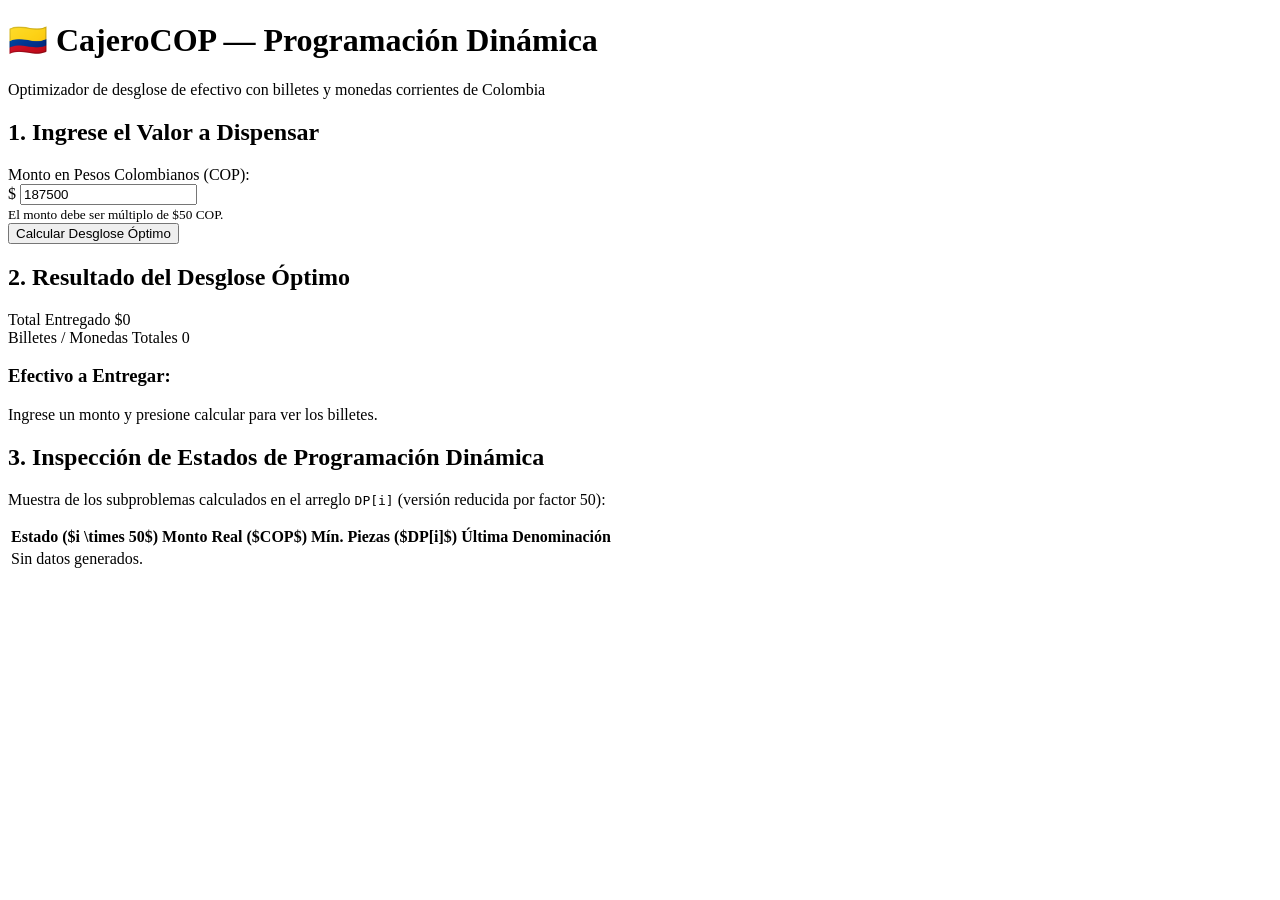
==== 3-cajero-cop-dp/index.html @ 2ed3c8c1 "Inicializar el proyecto con el index.html" ====
<!DOCTYPE html>
<html lang="es">
<head>
    <meta charset="UTF-8">
    <meta name="viewport" content="width=device-width, initial-scale=1.0">
    <title>CajeroCOP - Dispensador Inteligente de Moneda Colombiana</title>
    <link rel="stylesheet" href="styles.css">
</head>
<body>
    <div class="container">
        <header>
            <h1>🇨🇴 CajeroCOP — Programación Dinámica</h1>
            <p>Optimizador de desglose de efectivo con billetes y monedas corrientes de Colombia</p>
        </header>

        <main>
            <!-- Sección de Entrada de Datos -->
            <section class="card input-section">
                <h2>1. Ingrese el Valor a Dispensar</h2>
                <div class="form-group">
                    <label for="amount">Monto en Pesos Colombianos (COP):</label>
                    <div class="input-wrapper">
                        <span>$</span>
                        <input type="number" id="amount" placeholder="Ej: 187500" step="50" min="50" value="187500">
                    </div>
                    <small>El monto debe ser múltiplo de $50 COP.</small>
                </div>
                <button id="btn-calc">Calcular Desglose Óptimo</button>
            </section>

            <!-- Sección de Resultados (Billetes y Monedas) -->
            <section class="card output-section">
                <h2>2. Resultado del Desglose Óptimo</h2>
                <div id="summary-metrics" class="metrics-grid">
                    <div class="metric-box">
                        <span class="metric-title">Total Entregado</span>
                        <span class="metric-value" id="res-total">$0</span>
                    </div>
                    <div class="metric-box">
                        <span class="metric-title">Billetes / Monedas Totales</span>
                        <span class="metric-value" id="res-count">0</span>
                    </div>
                </div>

                <h3>Efectivo a Entregar:</h3>
                <div id="currency-container" class="currency-grid">
                    <p class="placeholder-text">Ingrese un monto y presione calcular para ver los billetes.</p>
                </div>
            </section>

            <!-- Sección de Inspección de Estados DP -->
            <section class="card dp-section">
                <h2>3. Inspección de Estados de Programación Dinámica</h2>
                <p>Muestra de los subproblemas calculados en el arreglo <code>DP[i]</code> (versión reducida por factor 50):</p>
                <div class="table-wrapper">
                    <table id="dp-table">
                        <thead>
                            <tr>
                                <th>Estado ($i \times 50$)</th>
                                <th>Monto Real ($COP$)</th>
                                <th>Mín. Piezas ($DP[i]$)</th>
                                <th>Última Denominación</th>
                            </tr>
                        </thead>
                        <tbody id="dp-table-body">
                            <tr><td colspan="4">Sin datos generados.</td></tr>
                        </tbody>
                    </table>
                </div>
            </section>
        </main>
    </div>

    <script src="app.js"></script>
</body>
</html>
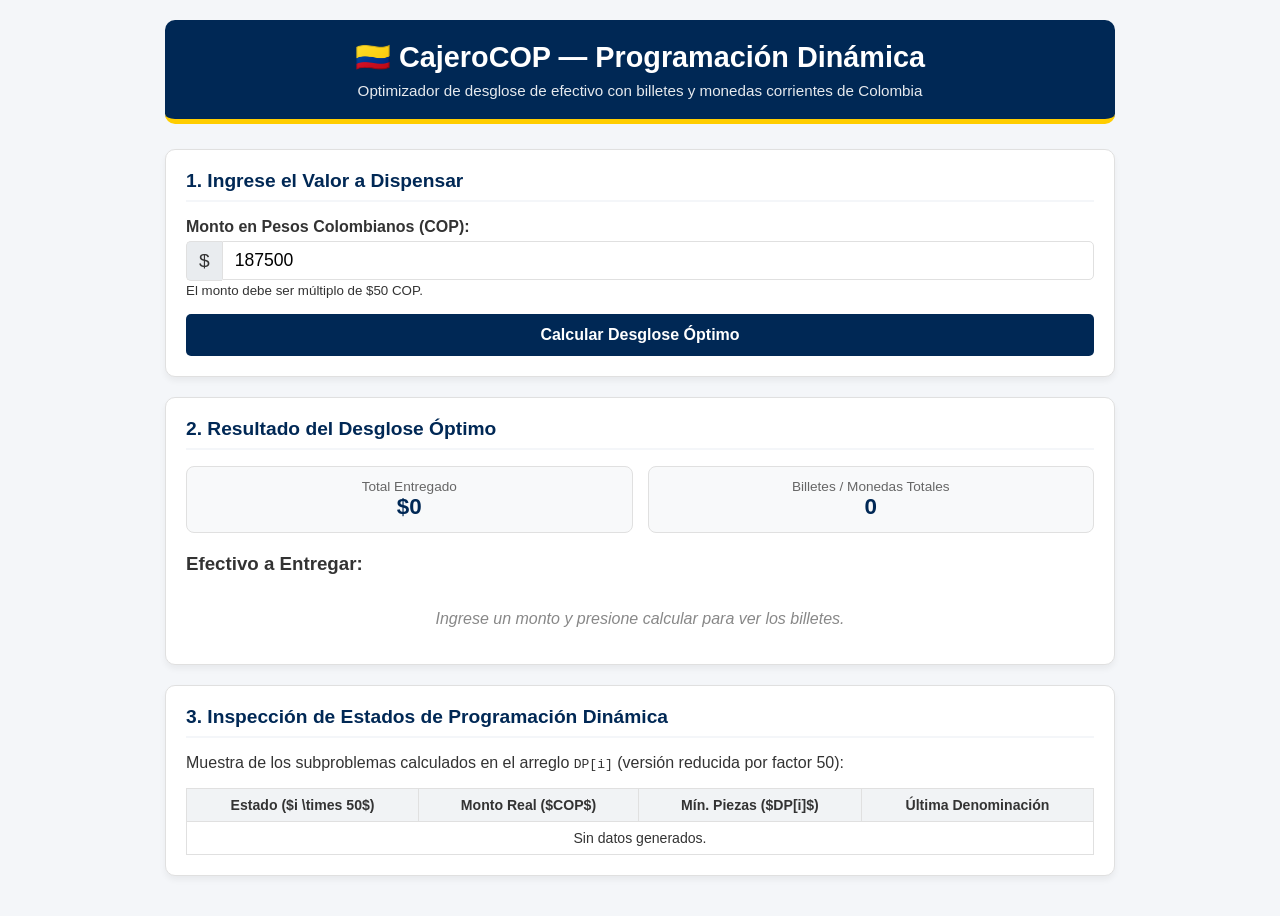
==== commit 780b7a42: "Se conecta la función de calcular cambio con el html por medio del onclick()" ====
--- a/3-cajero-cop-dp/index.html
+++ b/3-cajero-cop-dp/index.html
@@ -25,7 +25,7 @@
                     </div>
                     <small>El monto debe ser múltiplo de $50 COP.</small>
                 </div>
-                <button id="btn-calc">Calcular Desglose Óptimo</button>
+                <button id="btn-calc" onclick="calculateChange()">Calcular Desglose Óptimo</button>
             </section>
 
             <!-- Sección de Resultados (Billetes y Monedas) -->
--- a/3-cajero-cop-dp/styles.css
+++ b/3-cajero-cop-dp/styles.css
@@ -0,0 +1,274 @@
+:root {
+    --bg-color: #f4f6f9;
+    --card-bg: #ffffff;
+    --primary: #002855;
+    --accent: #ffcd00;
+    --text-color: #333333;
+    --border-color: #e0e0e0;
+}
+
+* {
+    box-sizing: border-box;
+}
+
+body {
+    font-family: 'Segoe UI', Tahoma, Geneva, Verdana, sans-serif;
+    background-color: var(--bg-color);
+    color: var(--text-color);
+    margin: 0;
+    padding: 20px;
+}
+
+.container {
+    max-width: 950px;
+    margin: 0 auto;
+}
+
+header {
+    text-align: center;
+    margin-bottom: 25px;
+    background-color: var(--primary);
+    color: white;
+    padding: 20px;
+    border-radius: 10px;
+    border-bottom: 5px solid var(--accent);
+}
+
+header h1 {
+    margin: 0 0 8px 0;
+    font-size: 1.8rem;
+}
+
+header p {
+    margin: 0;
+    opacity: 0.9;
+    font-size: 0.95rem;
+}
+
+.card {
+    background: var(--card-bg);
+    border-radius: 10px;
+    padding: 20px;
+    margin-bottom: 20px;
+    box-shadow: 0 4px 6px rgba(0, 0, 0, 0.05);
+    border: 1px solid var(--border-color);
+}
+
+.card h2 {
+    margin-top: 0;
+    font-size: 1.2rem;
+    color: var(--primary);
+    border-bottom: 2px solid var(--bg-color);
+    padding-bottom: 8px;
+}
+
+.form-group {
+    margin-bottom: 15px;
+}
+
+.form-group label {
+    display: block;
+    margin-bottom: 5px;
+    font-weight: bold;
+}
+
+.input-wrapper {
+    display: flex;
+    align-items: center;
+    font-size: 1.2rem;
+}
+
+.input-wrapper span {
+    background: #e9ecef;
+    padding: 8px 12px;
+    border: 1px solid var(--border-color);
+    border-right: none;
+    border-radius: 5px 0 0 5px;
+}
+
+.input-wrapper input {
+    width: 100%;
+    padding: 8px 12px;
+    font-size: 1.1rem;
+    border: 1px solid var(--border-color);
+    border-radius: 0 5px 5px 0;
+}
+
+button {
+    background-color: var(--primary);
+    color: white;
+    border: none;
+    padding: 12px 20px;
+    font-size: 1rem;
+    font-weight: bold;
+    border-radius: 5px;
+    cursor: pointer;
+    width: 100%;
+    transition: background 0.2s;
+}
+
+button:hover {
+    background-color: #001f42;
+}
+
+.metrics-grid {
+    display: flex;
+    gap: 15px;
+    margin-bottom: 20px;
+}
+
+.metric-box {
+    flex: 1;
+    background: #f8f9fa;
+    padding: 12px;
+    border-radius: 8px;
+    text-align: center;
+    border: 1px solid var(--border-color);
+}
+
+.metric-title {
+    display: block;
+    font-size: 0.85rem;
+    color: #666;
+}
+
+.metric-value {
+    font-size: 1.4rem;
+    font-weight: bold;
+    color: var(--primary);
+}
+
+.placeholder-text {
+    color: #888;
+    font-style: italic;
+}
+
+.table-wrapper {
+    max-height: 250px;
+    overflow-y: auto;
+}
+
+table {
+    width: 100%;
+    border-collapse: collapse;
+    font-size: 0.88rem;
+}
+
+th, td {
+    border: 1px solid var(--border-color);
+    padding: 8px;
+    text-align: center;
+}
+
+th {
+    background-color: #f1f3f5;
+}
+
+/* ==========================================================================
+   Estilos de Billetes y Monedas de Colombia
+   ========================================================================== */
+
+.currency-grid {
+    display: flex;
+    flex-wrap: wrap;
+    gap: 15px;
+    justify-content: center;
+    margin-top: 15px;
+}
+
+/* Tarjeta base del Billete */
+.bill {
+    width: 160px;
+    height: 85px;
+    border-radius: 6px;
+    color: white;
+    padding: 8px 10px;
+    display: flex;
+    flex-direction: column;
+    justify-content: space-between;
+    box-shadow: 0 4px 8px rgba(0, 0, 0, 0.15);
+    position: relative;
+    font-weight: bold;
+}
+
+/* Badge con la cantidad de billetes repetidos */
+.bill .count-badge {
+    position: absolute;
+    top: -8px;
+    right: -8px;
+    background: #d90429;
+    color: white;
+    border-radius: 50%;
+    width: 26px;
+    height: 26px;
+    display: flex;
+    align-items: center;
+    justify-content: center;
+    font-size: 0.85rem;
+    border: 2px solid white;
+    box-shadow: 0 2px 4px rgba(0, 0, 0, 0.2);
+}
+
+/* Colores representativos de la familia de billetes de Colombia */
+.bill-100000 {
+    background: linear-gradient(135deg, #2b7a4b, #1b4d2e);
+    border: 2px solid #52b788;
+}
+
+.bill-50000 {
+    background: linear-gradient(135deg, #6a388a, #431f5c);
+    border: 2px solid #9d4edd;
+}
+
+.bill-20000 {
+    background: linear-gradient(135deg, #d96b27, #9e4309);
+    border: 2px solid #ff9e00;
+}
+
+.bill-10000 {
+    background: linear-gradient(135deg, #c92a2a, #861c1c);
+    border: 2px solid #ff6b6b;
+}
+
+.bill-5000 {
+    background: linear-gradient(135deg, #7f5539, #4a2c11);
+    border: 2px solid #b08968;
+}
+
+.bill-2000 {
+    background: linear-gradient(135deg, #1d3557, #0d1b2a);
+    border: 2px solid #457b9d;
+}
+
+/* Tarjeta base de la Moneda */
+.coin {
+    width: 70px;
+    height: 70px;
+    border-radius: 50%;
+    background: linear-gradient(135deg, #d4af37, #aa820a);
+    color: #333333;
+    display: flex;
+    align-items: center;
+    justify-content: center;
+    font-weight: bold;
+    font-size: 0.85rem;
+    box-shadow: 0 3px 6px rgba(0, 0, 0, 0.2);
+    border: 3px solid #f3e5ab;
+    position: relative;
+}
+
+.coin .count-badge {
+    position: absolute;
+    top: -5px;
+    right: -5px;
+    background: #d90429;
+    color: white;
+    border-radius: 50%;
+    width: 22px;
+    height: 22px;
+    display: flex;
+    align-items: center;
+    justify-content: center;
+    font-size: 0.75rem;
+    border: 1px solid white;
+}
